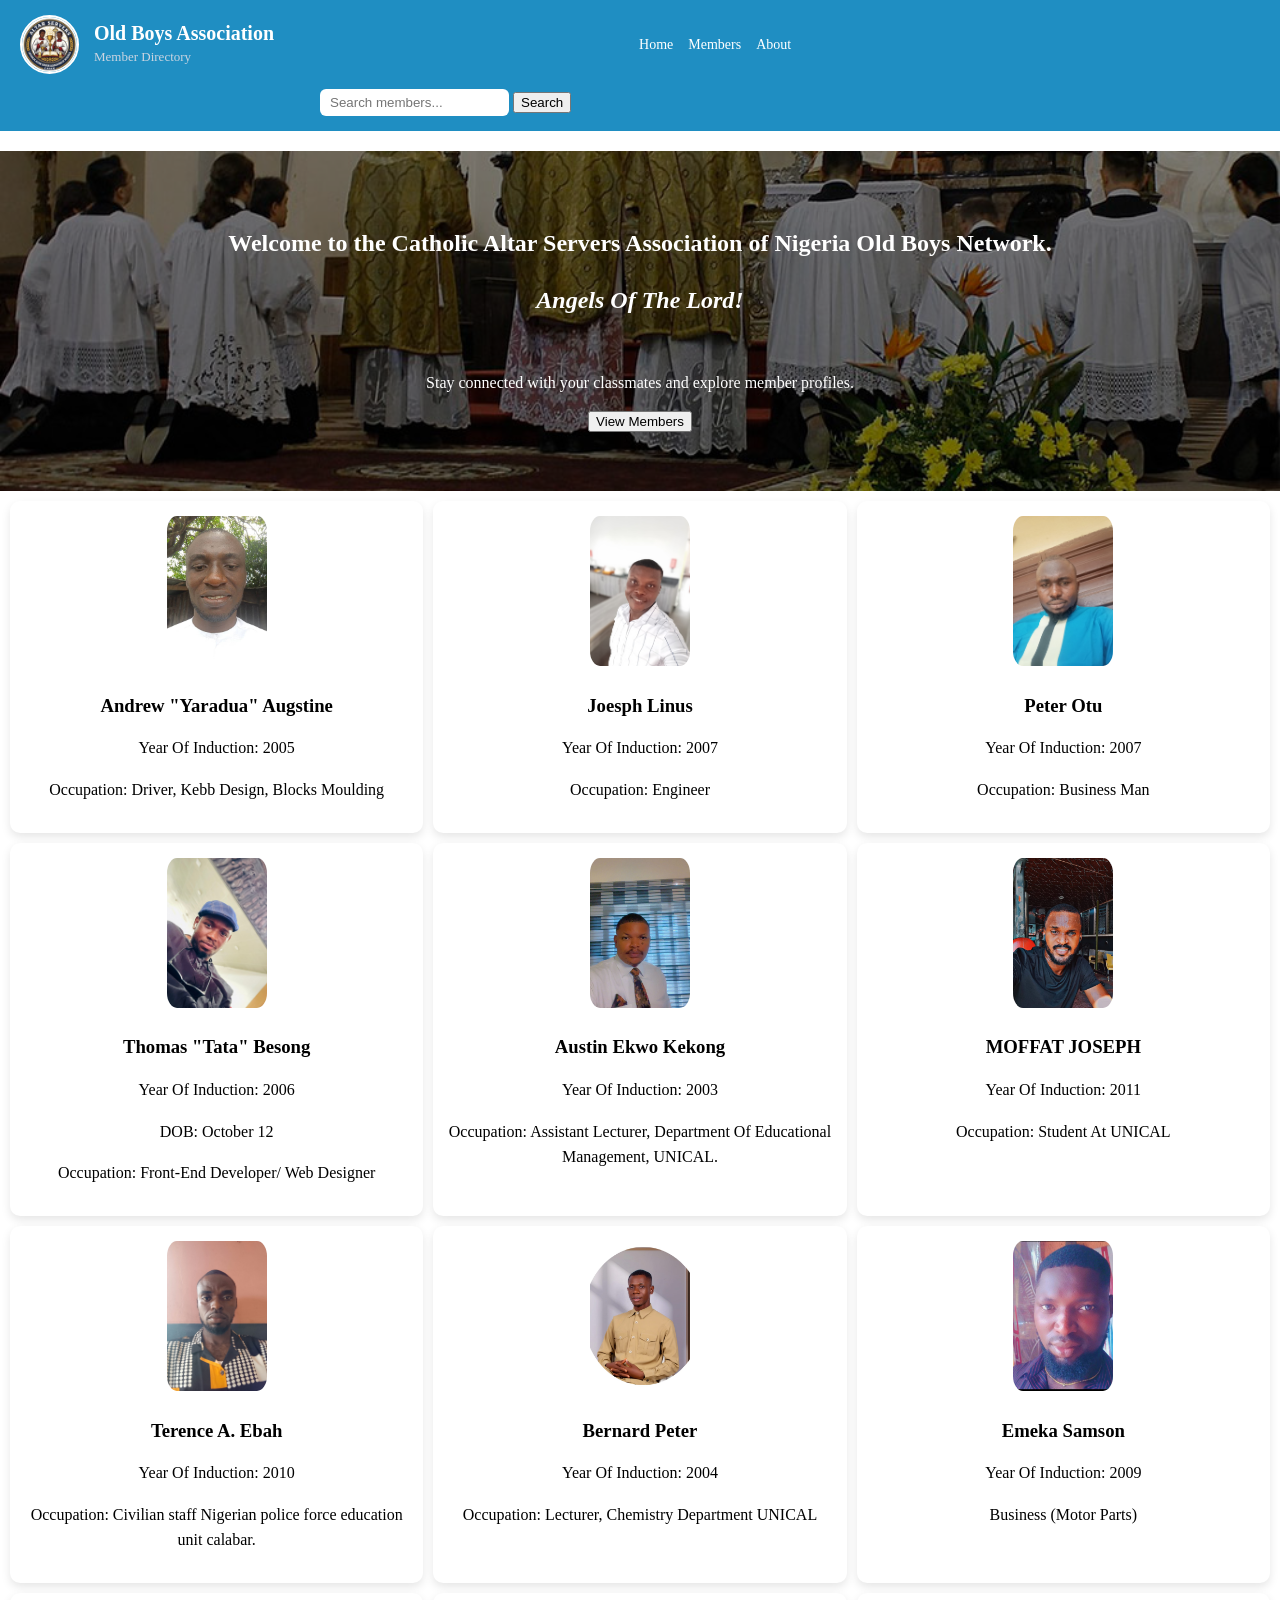
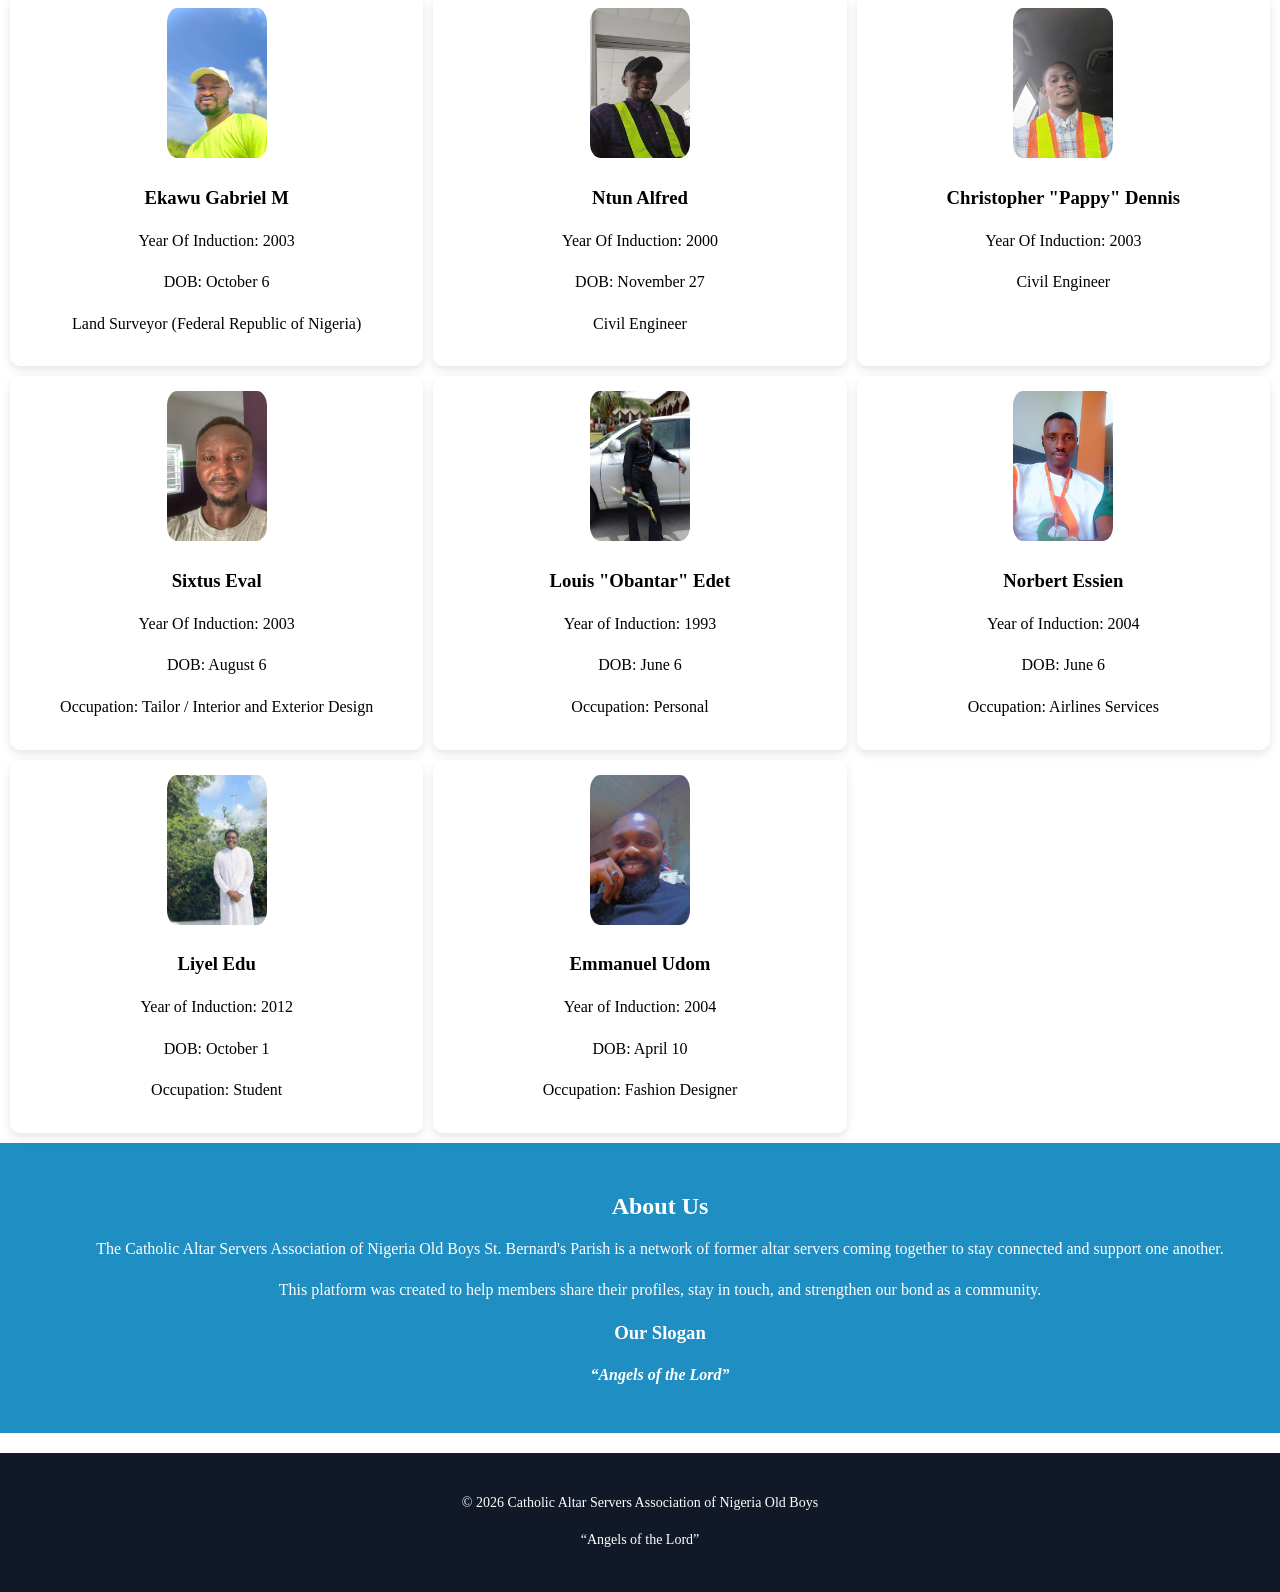
==== Old-Boys-Id/index.html @ 88dc3647 "Add files via upload" ====
<html lang="en">
<head>
    <meta charset="UTF-8">
    <link rel="stylesheet" href="styles.css">
    <meta name="viewport" content="width=device-width, initial-scale=1.0">
    <title>Casan Old Boys ID</title>
</head>
<header class="header">
    <div class="header-container">
  
      <img src="../Old-Boys-Id/img/Altar servers emblem of CASAN.png" class="logo" alt="Logo">
  
      <div class="oldboys">
        <h1>Old Boys Association</h1>
        <p class="tagline">Member Directory</p>
      </div>
   
      <nav class="nav">
        <a href="#home">Home</a>
        <a href="#members">Members</a>
        <a href="#about">About</a>
      </nav>
  
      <div class="search-box">
        <input type="text" id="searchInput" placeholder="Search members...">
        <button>Search</button>
      </div>
  
    </div>
  </header>
<body>
    <section class="hero">
        <h2>Welcome to the Catholic Altar Servers Association of Nigeria Old Boys Network. <br>
            <p>Angels Of The Lord!</p> 
        </h2>
        <p>Stay connected with your classmates and explore member profiles.</p>
      
        <a href="#members"><button>View Members</button></a>
      </section>

      <section class="members" id="members">

        <div class="card">
          <img src="img/yaradua.jpeg">
          <h3>Andrew "Yaradua" Augstine</h3>
          <p>Year Of Induction: 2005</p>
          <p>Occupation: Driver, Kebb Design, Blocks Moulding</p>
        </div>
      
        <div class="card">
          <img src="img/joe.jpeg" alt="">
          <h3>Joesph Linus</h3>
          <p>Year Of Induction: 2007</p>
          <p>Occupation: Engineer</p>
        </div>
      
        <div class="card">
          <img src="img/piro.jpeg" alt="">
          <h3>Peter Otu</h3>
          <p>Year Of Induction: 2007</p>
          <p>Occupation: Business Man</p>
        </div>
      
        <div class="card">
          <img src="img/tee.jpeg" alt="">
          <h3>Thomas "Tata" Besong</h3>
          <p>Year Of Induction: 2006</p>
          <p>DOB: October 12</p>
          <p>Occupation: Front-End Developer/ Web Designer</p>
        </div>
      
        <div class="card">
          <img src="img/kekon.jpeg" alt="">
          <h3>Austin Ekwo Kekong</h3>
          <p>Year Of Induction: 2003</p>
          <p>Occupation: Assistant Lecturer, Department Of Educational Management, UNICAL.
          </p>
        </div>
      
        <div class="card">
          <img src="img/moffat.jpeg" alt="">
          <h3>MOFFAT JOSEPH</h3>
          <p>Year Of Induction: 2011</p>
          <p>Occupation: Student At UNICAL</p>
        </div>

        <div class="card">
          <img src="img/aboy.jpeg" alt="">
          <h3>Terence A. Ebah</h3>
          <p>Year Of Induction: 2010</p>
          <p>Occupation: Civilian staff Nigerian police force education unit calabar.
          </p>
        </div>

        <div class="card">
          <img src="img/bernardp.jpeg" alt="">
          <h3>Bernard Peter</h3>
          <p>Year Of Induction: 2004</p>
          <p>Occupation: Lecturer, Chemistry Department UNICAL</p>
        </div>

        <div class="card">
          <img src="img/emeka.jpeg" alt="">
          <h3>Emeka Samson</h3>
          <p>Year Of Induction: 2009</p>
          <p>Business (Motor Parts)</p>
        </div>

        <div class="card">
          <img src="img/gabby.jpeg" alt="">
          <h3>Ekawu Gabriel M</h3>
          <p>Year Of Induction: 2003</p>
          <p>DOB: October 6</p>
          <p>Land Surveyor (Federal Republic of Nigeria)</p>
        </div>

        <div class="card">
          <img src="img/alfred.jpeg" alt="">
          <h3>Ntun Alfred</h3>
          <p>Year Of Induction: 2000</p>
          <p>DOB: November 27</p>
          <p>Civil Engineer</p>
        </div>

        <div class="card">
          <img src="img/pappy.jpeg" alt="">
          <h3>Christopher "Pappy" Dennis</h3>
          <p>Year Of Induction: 2003</p>
          <p>Civil Engineer</p>
        </div>

        <div class="card">
          <img src="img/sixtus.jpeg" alt="">
          <h3>Sixtus Eval</h3>
          <p>Year Of Induction: 2003</p>
          <p>DOB: August 6</p>

          <p>Occupation: Tailor / Interior and Exterior Design</p>
        </div>

        <div class="card">
          <img src="img/obantar.jpeg" alt="">
          <h3>Louis "Obantar" Edet</h3>
         <p>Year of Induction: 1993</p>
         <p>DOB: June 6</p>
          <p>Occupation: Personal</p>
        </div>

        <div class="card">
          <img src="img/norbet.jpeg" alt="">
          <h3>Norbert Essien</h3>
          <p>Year of Induction: 2004</p>
          <p>DOB: June 6</p>

          <p>Occupation: Airlines Services</p>
        </div>

        <div class="card">
          <img src="img/liyel.jpeg" alt="">
          <h3>Liyel Edu</h3>
         <p>Year of Induction: 2012</p>
         <p>DOB: October 1</p>
          <p>Occupation: Student</p>
        </div>

        <div class="card">
          <img src="img/udom.jpeg" alt="">
          <h3>Emmanuel Udom</h3>
          <p>Year of Induction: 2004</p>
          <p>DOB: April 10</p>

          <p>Occupation: Fashion Designer</p>
        </div>
      
      </section>
      <section id="about">
        <h2>About Us</h2>
      
        <p>
          The Catholic Altar Servers Association of Nigeria Old Boys St. Bernard's Parish is a network of former altar servers
          coming together to stay connected and support one another.
        </p>
      
        <p>
          This platform was created to help members share their profiles, stay in touch,
          and strengthen our bond as a community.
        </p>
      
        <h3>Our Slogan</h3>
        <p class="slogan">“Angels of the Lord”</p>
      </section>
      <footer class="footer">
        <p>© 2026 Catholic Altar Servers Association of Nigeria Old Boys</p>
        <p>“Angels of the Lord”</p>
      </footer>
      <script>
        const searchInput = document.getElementById("searchInput");
        const cards = document.querySelectorAll(".card");
        
        searchInput.addEventListener("keyup", function () {
          const value = searchInput.value.toLowerCase();
        
          cards.forEach(card => {
            const name = card.textContent.toLowerCase();
        
            if (name.includes(value)) {
              card.style.display = "block";
            } else {
              card.style.display = "none";
            }
          });
        });
        </script>
    
</body>


</html>
---- Old-Boys-Id/styles.css ----
body {
  margin: 0;
  padding: 0;
}
/* HEADER BASE */
.header {
    background-color: #1f8ec2;
    color: white;
    padding: 15px 20px;
    margin-bottom: 20px;
  }
  
  /* FLEX LAYOUT */
  .header-container {
    display: flex;
    align-items: center;
    justify-content: space-betwee;
    flex-wrap: wrap; /* makes it responsive */
    gap: 15px;
  }
  
  /* LOGO */
  .logo {
    width: 55px;
    height: 55px;
    border-radius: 50%;
    object-fit: cover;
    border: 2px solid white;
  }
  
  /* TITLE SECTION */
  .header-container h1 {
    font-size: 20px;
    margin: 0;
  }
  .oldboys{
    margin-right: 350px;

  }
  .tagline {
    font-size: 13px;
    color: #cbd5e1;
    margin: 2px 0 0 0;
  }
  
  /* NAVIGATION */
  .nav {
    display: flex;
    gap: 15px;
    margin-right: 200px;
  }
  
  .nav a {
    color: white;
    text-decoration: none;
    font-size: 14px;
    transition: 0.2s;
  }
  
  .nav a:hover {
    color: #38bdf8;
  }
  
  /* SEARCH BAR */
  .header input[type="text"] {
    padding: 6px 10px;
    border-radius: 6px;
    border: none;
    outline: none;
  }
  .search-box{
    margin-left: 300px;
  }
  .hero {
    height: 300px;
    background-image: url("img/banner.jpg");
     background-size: cover;
    background-position: center;
    background-repeat: no-repeat;
    margin-top: 20px;
    background-position: center bottom;

  
    display: flex;
    flex-direction: column;
    justify-content: center;
    align-items: center;
  
    color: #ffffff;
    text-align: center;
    padding: 20px;
  
    position: relative;
  }
  .hero::before {
    content: "";
    position: absolute;
    inset: 0;
    background: rgba(0, 0, 0, 0.5); /* dark overlay */
    z-index: 0;
  }
  .hero h2 p{
    font-style: italic;
  }
.hero h2,
.hero p {
  position: relative;
  z-index: 2;
}
.hero button{
  position: relative;
  z-index: 2;
}
.members {
  display: grid;
  grid-template-columns: repeat(3, 1fr);
  gap: 10px;
  padding: 10px;
}
.card {
  background: white;
  border-radius: 10px;
  padding: 15px;
  text-align: center;
  box-shadow: 0 4px 10px rgba(0,0,0,0.1);
}

.card img {
  width: 100px;
  height: 150px;
  border-radius: 10%;
  object-fit: cover;
  margin-bottom: 10px;
}
.card p{
  color: black;
}

#about {
  background-color: #1f8ec2;
  color: white;
  padding: 30px 20px;
  width: 100%;
  text-align: center;
}

#about h2 {
  margin-bottom: 15px;
}

#about p, p{
  line-height: 1.6;
  color: white;
  margin-bottom: 15px;
}

.slogan {
  font-style: italic;
  color: #1a1a2e;
  font-weight: bold;
}
.footer {
  background-color: #111827;
  color: #cbd5e1;
  text-align: center;
  padding: 25px;
  margin-top: 20px;
  font-size: 14px;
}
@media (max-width: 900px) {
  .members {
    grid-template-columns: repeat(2, 1fr);
  }
}

@media (max-width: 600px) {
  .members {
    grid-template-columns: 1fr;
  }
}
  /* MOBILE RESPONSIVE */
  @media (max-width: 600px) {
    .header-container {
      flex-direction: column;
      align-items: flex-start;
    }
  
    .nav {
      flex-wrap: wrap;
    }
  
    .header input {
      width: 100%;
    }
  }
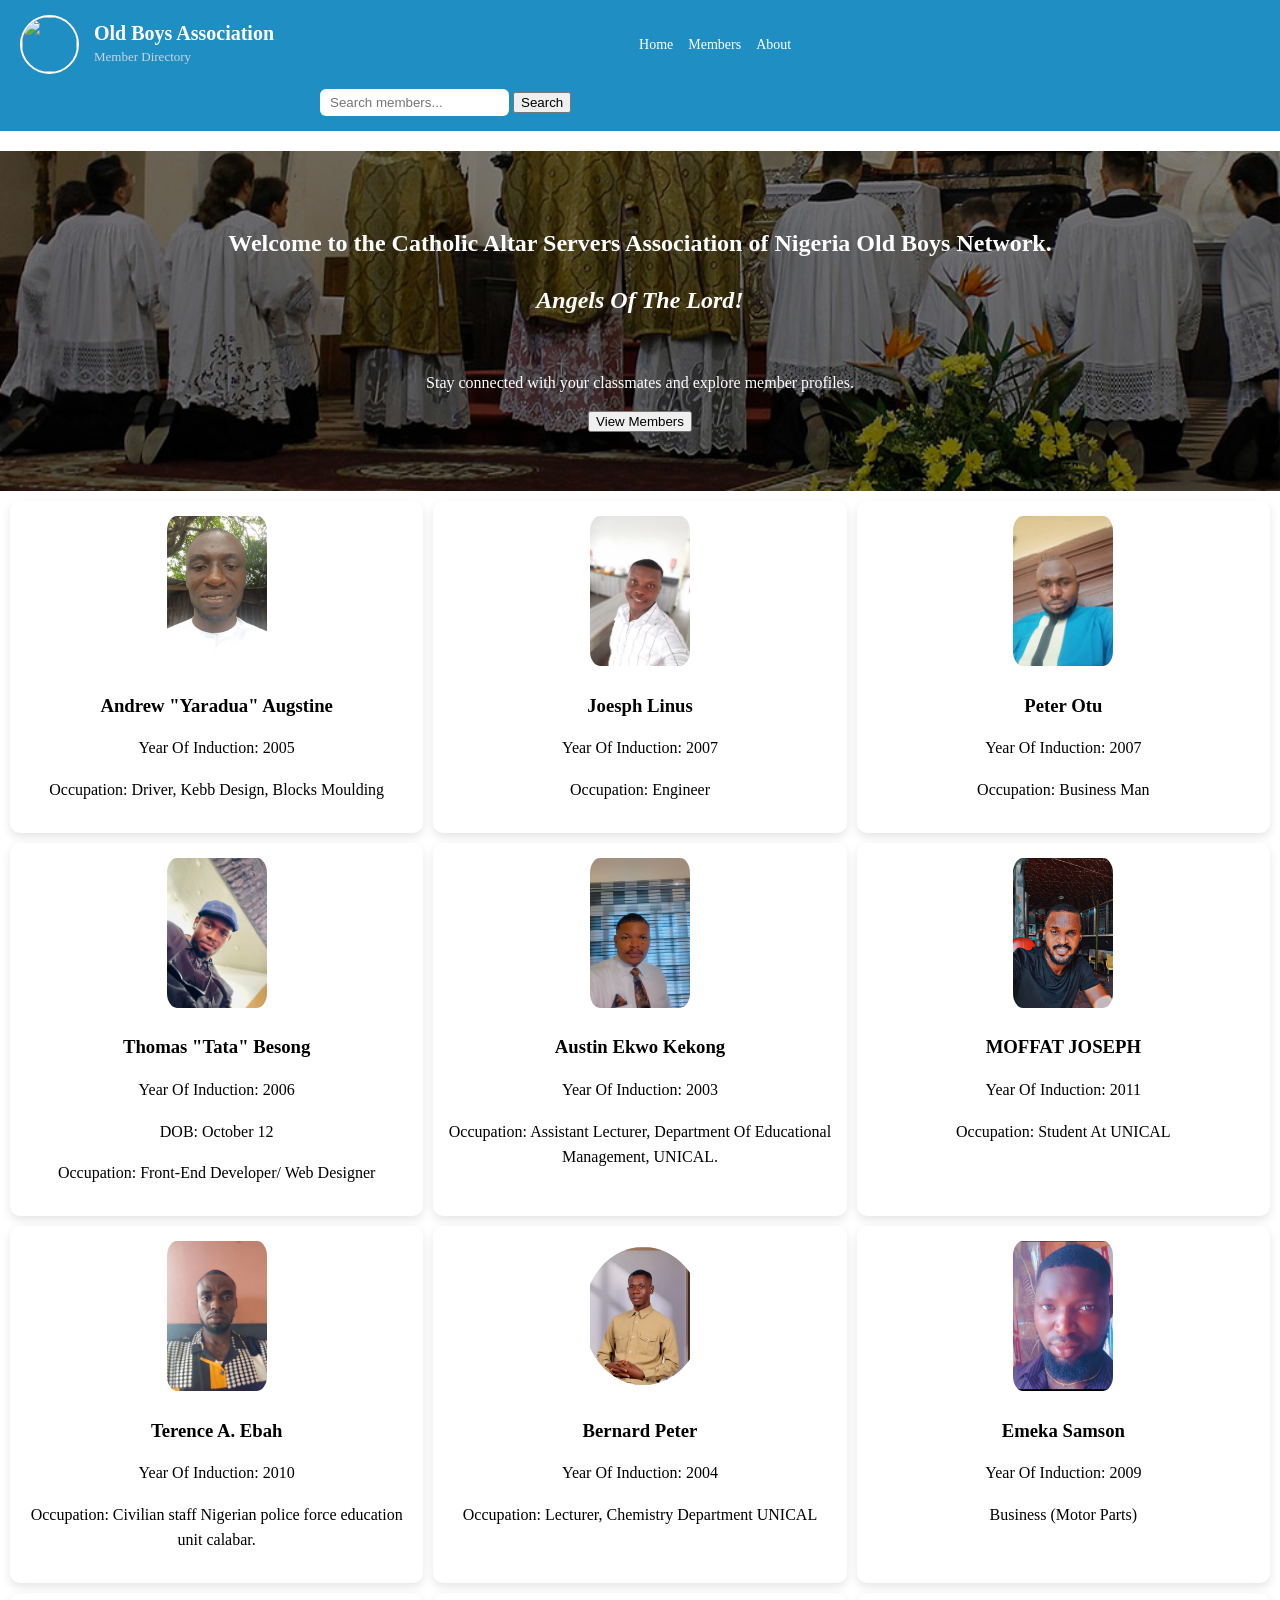
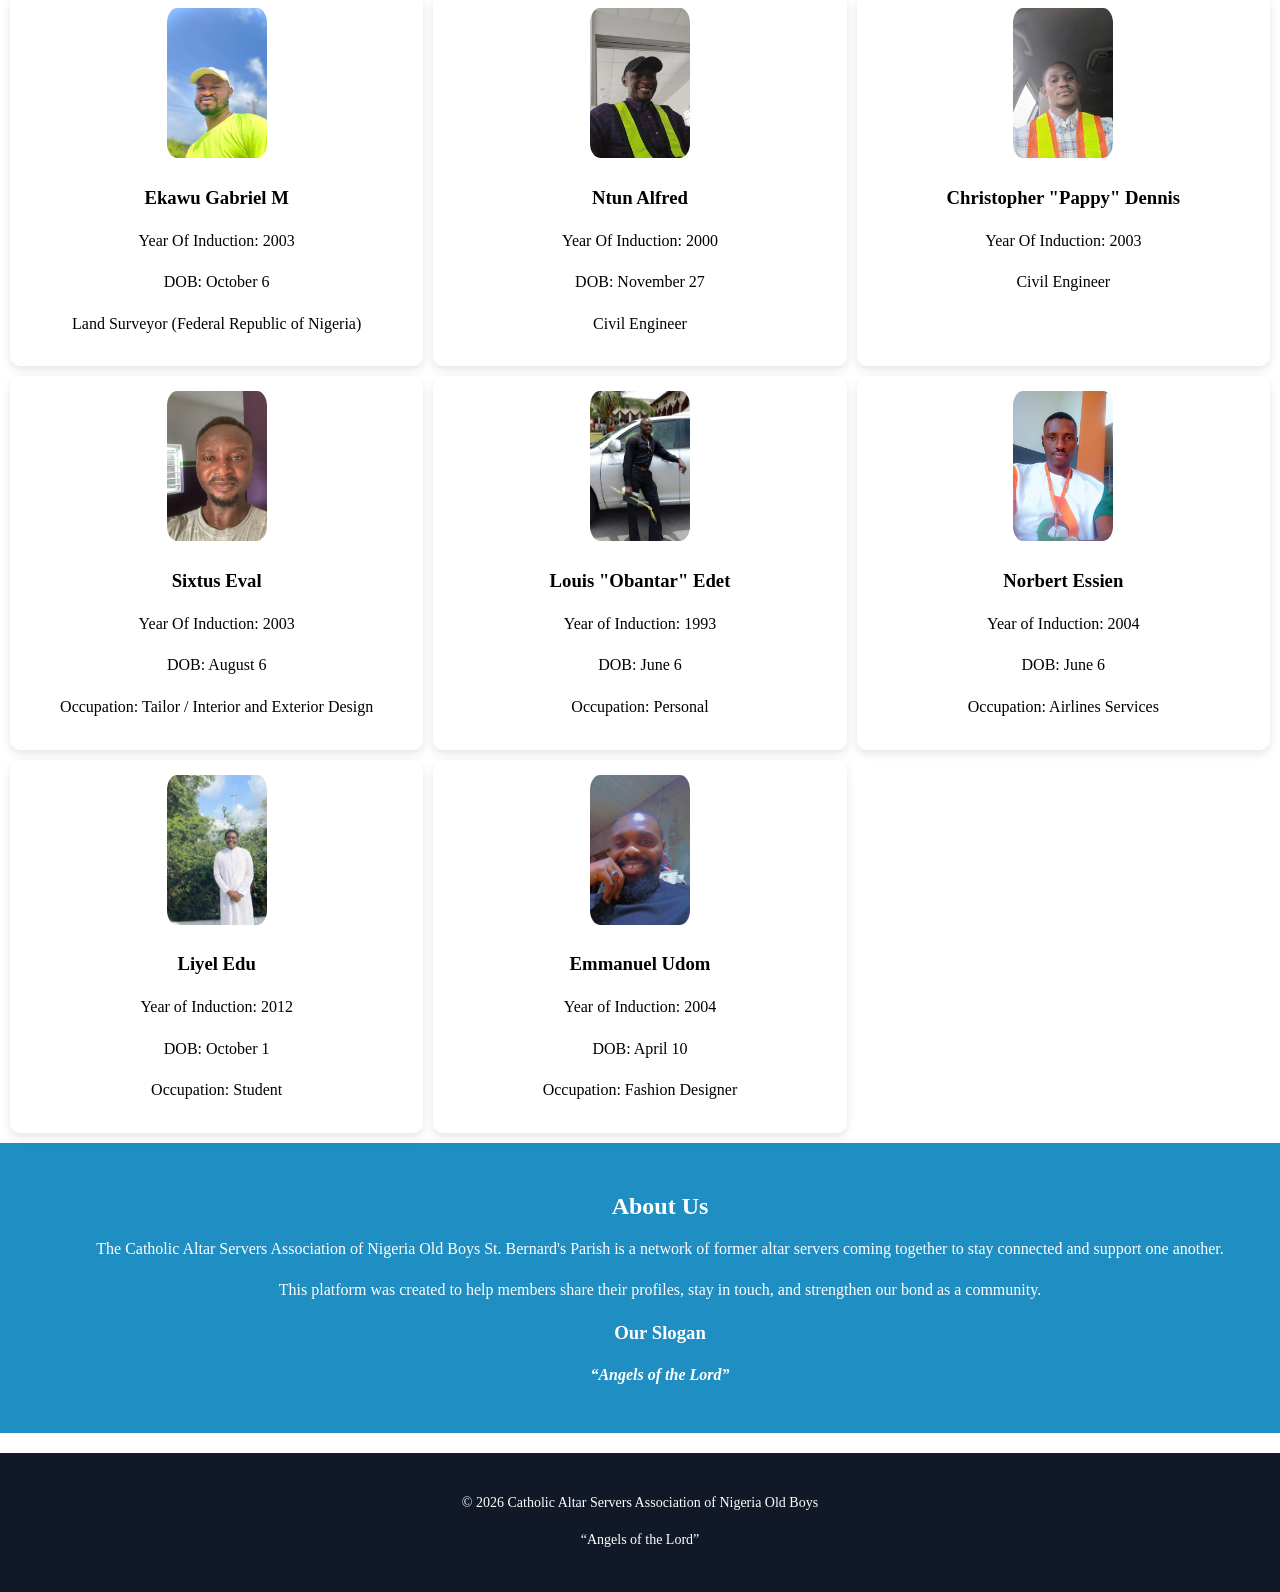
==== commit d074767c: "Update index.html" ====
--- a/Old-Boys-Id/index.html
+++ b/Old-Boys-Id/index.html
@@ -7,8 +7,8 @@
 </head>
 <header class="header">
     <div class="header-container">
-  
-      <img src="../Old-Boys-Id/img/Altar servers emblem of CASAN.png" class="logo" alt="Logo">
+        
+  <img src="img/casan-logo.png" class="logo">
   
       <div class="oldboys">
         <h1>Old Boys Association</h1>
@@ -215,4 +215,4 @@
 </body>
 
 
-</html>+</html>
